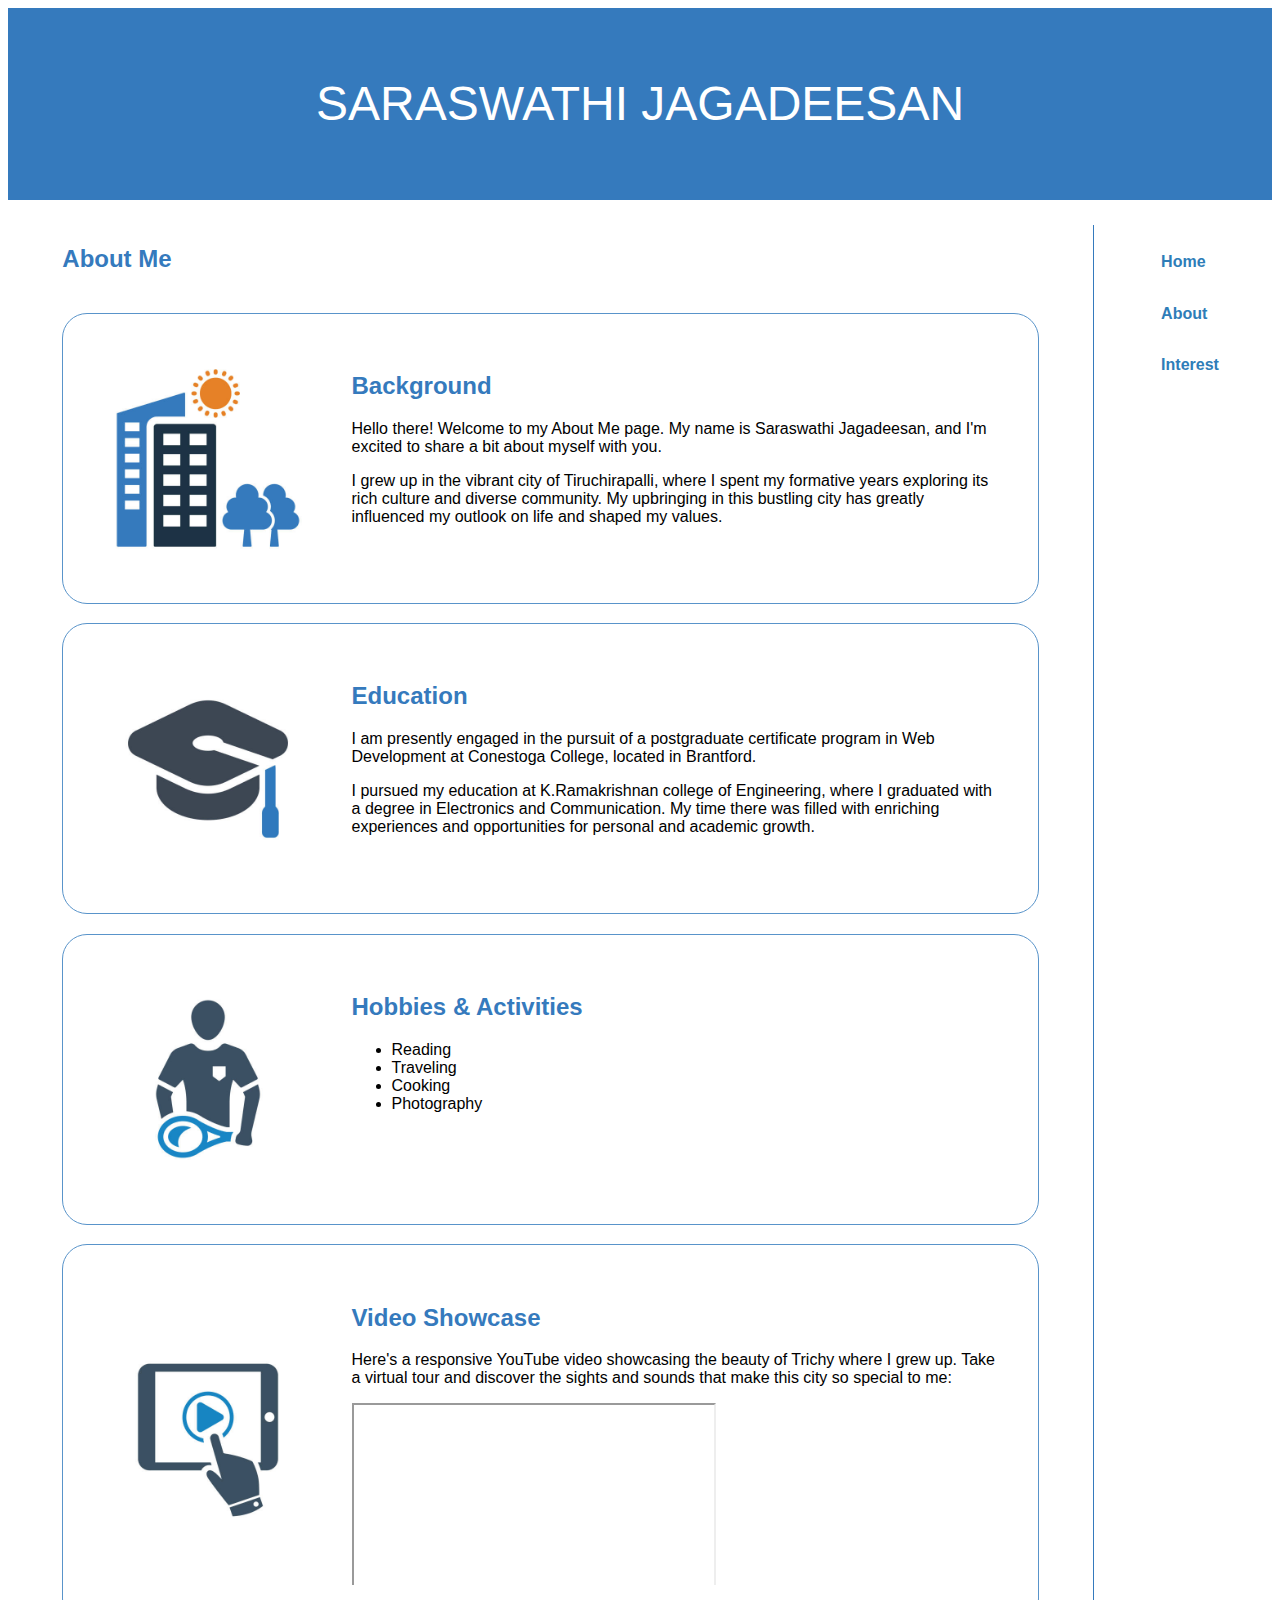
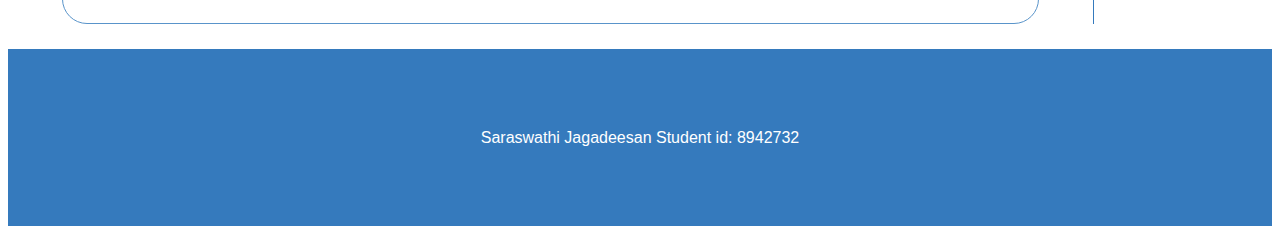
==== about.html @ a5b856b2 "first commit" ====
<!DOCTYPE html>
<html lang="en">
  <head>
    <meta name="viewport" content="width=device-width, initial-scale=1.0" >
    <meta
      name="description"
      content="About Page contains information about my hobbies and activities"
    >
    <link rel="stylesheet" href="CSS/styles.css" >
    <title>About Page</title>
  </head>
  <body>
    <div id="mainContainer">
      <header>
        <h1>SARASWATHI JAGADEESAN</h1>
      </header>
      <div class="flexContainer">
      <nav>
        <ul>
          <li><a href="home.html">Home</a></li>
          <li><a href="about.html">About</a></li>
          <li><a href="interests.html">Interest</a></li>
        </ul>
      </nav>

      <main class="home-main">
      
        <div id="wrapperAbout">
          <h2>About Me</h2>
          <section>
            <div class="container1">
                <img class="image" src="assets/images/background.jpg" alt="background">
               
            </div>
            <div class="aboutMe">
              <h2>Background</h2>
            <p>
              Hello there! Welcome to my About Me page. My name is Saraswathi
              Jagadeesan, and I'm excited to share a bit about myself with you.
            </p>
            <p>
              I grew up in the vibrant city of Tiruchirapalli, where I spent my
              formative years exploring its rich culture and diverse community.
              My upbringing in this bustling city has greatly influenced my
              outlook on life and shaped my values.
            </p>
        </div>
          </section>
          <section>
            <div class="container1">
                <img class="image" src="assets/images/education.jpg" alt="education">
              
            </div>
            <div class="aboutMe">
              <h2>Education</h2>
            <p>
              I am presently engaged in the pursuit of a postgraduate
              certificate program in Web Development at Conestoga College,
              located in Brantford.
            </p>
            <p>
              I pursued my education at K.Ramakrishnan college of Engineering,
              where I graduated with a degree in Electronics and Communication.
              My time there was filled with enriching experiences and
              opportunities for personal and academic growth.
            </p>
        </div>
          </section>
          <section>
            <div class="container1">
                <img class="image" src="assets/images/hobbies.jpg" alt="education">
              
            </div>
            <div class="aboutMe">
              <h2>Hobbies & Activities</h2>
            <ul>
                <li>Reading</li>
                <li>Traveling</li>
                <li>Cooking</li>
                <li>Photography</li>
            </ul>
        </div>
        </section>
          <section>
            <div class="container1">
                <img class="image videoImg" src="assets/images/video.jpg" alt="education">
              
            </div>
            <div class="aboutMe">
              <h2>Video Showcase</h2>
            <p>
              Here's a responsive YouTube video showcasing the beauty of Trichy
              where I grew up. Take a virtual tour and discover the sights and
              sounds that make this city so special to me:
            </p>

            <div class="video-container">
              <iframe
                width="360"
                height="215"
                src="https://www.youtube.com/embed/Uv3IhTjRWdE"
                allowfullscreen
              ></iframe>
            </div> 
        </div>
          </section>
        </div>
      </main>
      </div>
      <footer><p>Saraswathi Jagadeesan Student id: 8942732</p></footer>
    </div>
  </body>
</html>
---- CSS/styles.css ----
h1 {
  font-size: 3em;
  font-weight: 500;
  line-height: 400%;
  background-color: #357abd;
  text-align: center;
  color: white;
  margin-top: 0;
  margin-bottom: 0;
}
body {
  font-family: sans-serif;
}
nav a {
  text-decoration: none;
  color: #2e7db8;
  display: inline-block;
  padding: 10px 40px;
  font-weight: bold;
}
nav li {
  text-decoration: none;
  list-style-type: none;
  padding: 5%;
}
nav ul {
  padding-left: 0;
}
.flexContainer {
  display: flex;
  justify-content: flex-end;
}

nav {
  order: 2;
  padding: 20px;
}
nav ul li a:hover {
  color: rgb(8, 8, 60);
}
main {
  height: auto;
}
.icon {
  font-size: 25px;
}
footer {
  padding: 5%;
  background-color: #357abd;
}
h2,
h3 {
  color: #357abd;
  font-family: sans-serif;
}
h3 {
  display: inline-block;
}

#wrapper {
  display: flex;
  align-items: center;
  justify-content: space-between;
  border-right: 1px solid #357abd;
  padding: 2%;
}
#wrapper1{
    display: flex;
    align-items: center;
    justify-content: space-between;
    padding: 2%;
}
.descriptionDiv {
  padding: 5%;
}
.profile {
  width: 50%;
  height: 450px;
}
footer p {
  text-align: center;
  color: white;
}
.heading{
    margin-left:2%;
}
.home-main {
  padding: 2% 0;
}
.video-container {
  position: relative;

  padding-bottom: 28%;
  overflow: hidden;
}
.videoImg {
  padding-top: 20%;
}
.video-container iframe {
  position: absolute;
  top: 0;
  left: 0;
}
#wrapperAbout {
  display: flex;
  justify-content: space-evenly;
  flex-direction: column;
  padding: 0 5%;
  border-right: 1px solid #357abd;
}
#wrapperInterest{
    border-right: 1px solid #357abd;
    padding: 2%;
}
#wrapperAbout section {
  display: flex;
  border: 1px solid #5994ca;
  padding: 2%;
  border-radius: 25px;
  margin-top: 2%;
}

.image {
  height: 250px;
  display: block;
  object-fit: cover;
}
.text {
  position: absolute;
  top: 50%;
  left: 50%;
  transform: translate(-50%, -50%);
  color: black;
  font-size: 24px;
  font-weight: bold;
  text-align: center;
  text-shadow: 2px 2px 4px rgba(0, 0, 0, 0.5);
}
.aboutMe {
  padding: 2%;
}

.grid-container {
  display: grid;
  width: 100%;
  gap: 20px;
  grid-template-areas:
    "first second"
    "third fourth";
}
.grid-item {
  border: 1px solid #ccc;
  border-radius: 8px;
  padding: 20px;

  display: flex;
}
.grid-image {
  max-width: 50%;
  height: 250px;
  object-fit: cover;
}
.item1 {
  grid-area: first;
}
.item2 {
  grid-area: second;
}
.item3 {
  grid-area: third;
}
.item4 {
  grid-area: fourth;
}
.grid-item:hover,
section:hover {
  box-shadow: 0 0 10px rgba(0, 0, 0, 0.5);
}

@media screen and (max-width: 759px) {
  nav {
    height: auto;
  }
  nav ul {
    display: flex;
    justify-content: space-around;
  }
  nav ul li {
    display: inline-block;
    padding: 0;
  }
  nav a {
    padding: 0px 30px;
  }
  .grid-container {
    grid-template-columns: 1fr;
  }
  #wrapper {
    display: block;
    border-right: 0;
  }
  .profile {
    width: 100%;
    height: auto;
  }
  h1 {
    line-height: 200%;
    font-size: 2rem;
  }
  #wrapperAbout section {
    flex-direction: column;
    align-items: center;
  }
  .aboutMe {
    text-align: center;
  }
  #wrapperAbout {
    border-right: 0;
  }
  .video-container {
    padding-bottom: 80%;
  }
  .grid-item {
    flex-direction: column;
    align-items: center;
    margin-top: 3%;
  }
  .grid-image {
    max-width: 100%;
  }
  .grid-container {
    display: block;
  }
  .flexContainer {
    display: block;
  }
  #wrapperInterest{
    border:0;
  }
  nav{
   padding:  20px 20px 0;
  }
}
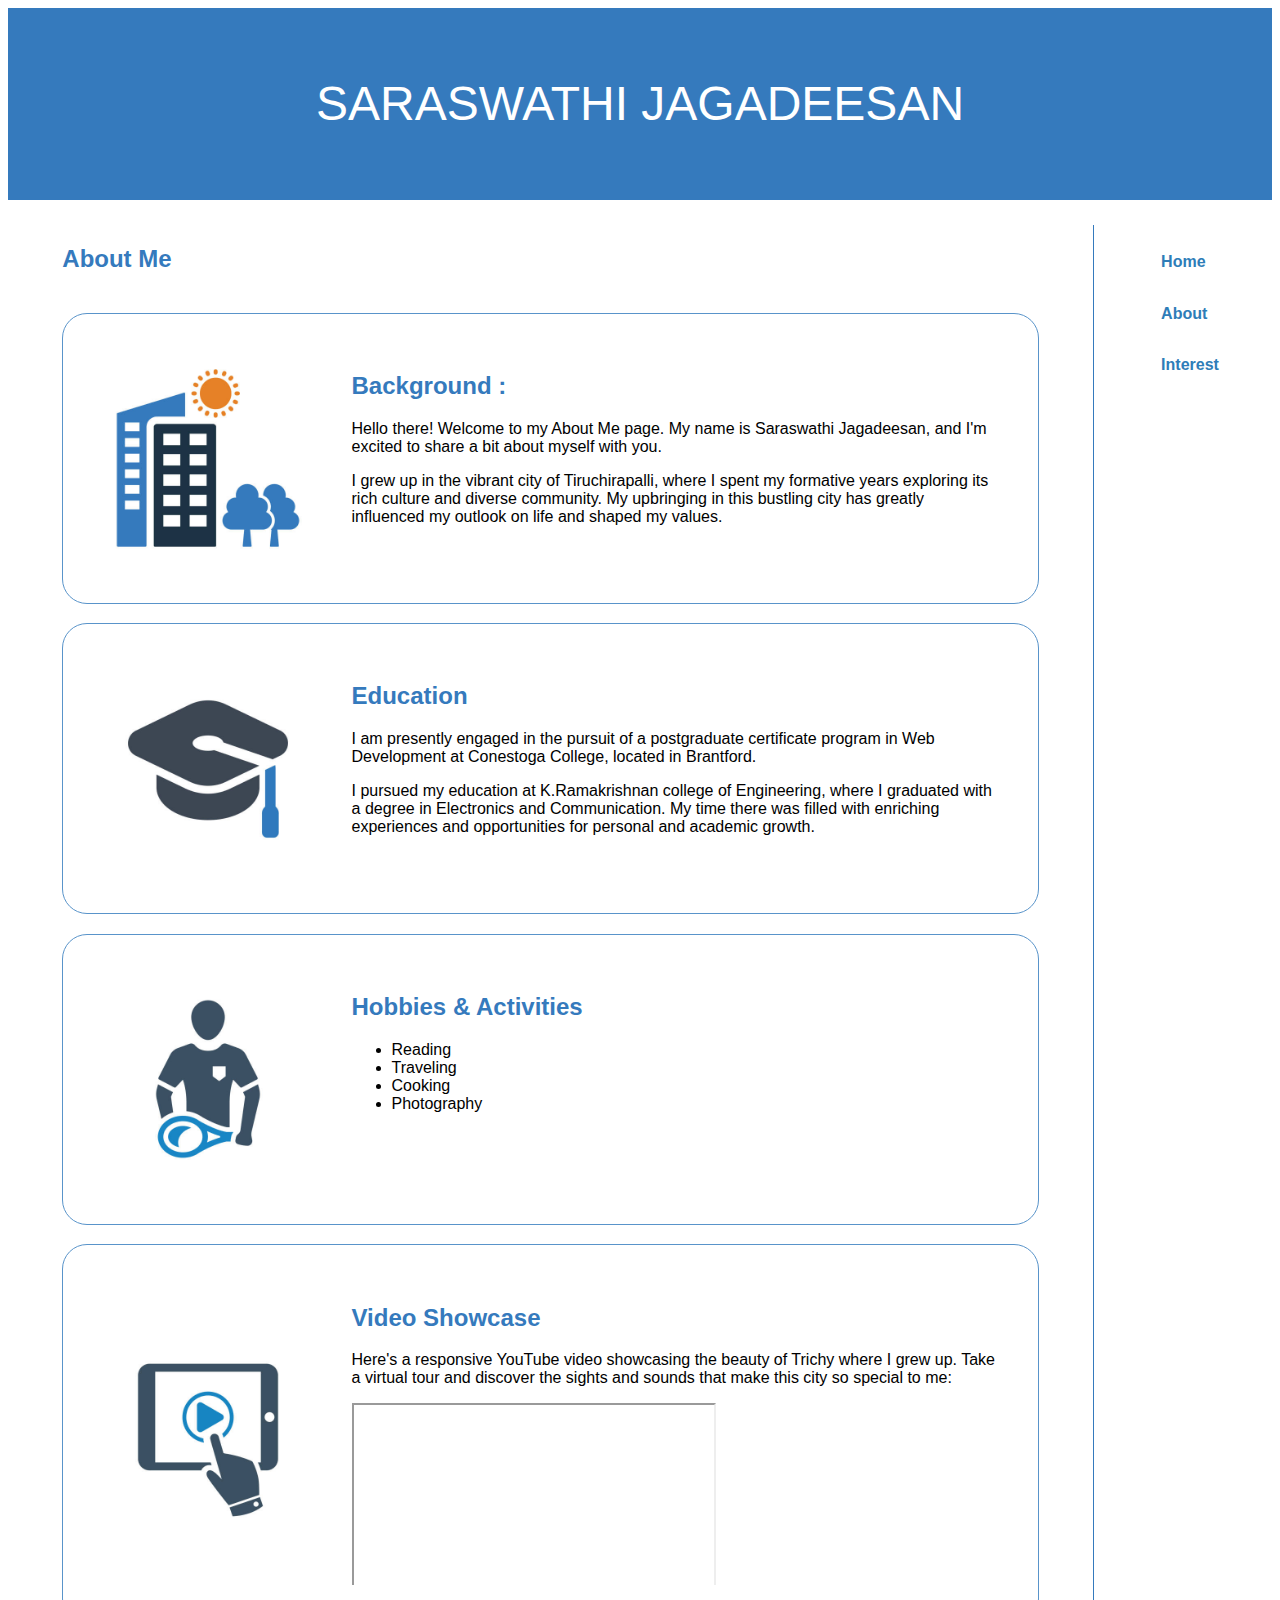
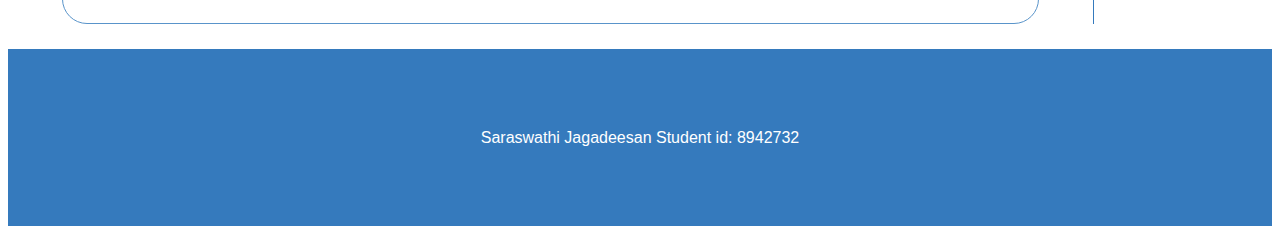
==== commit 4a8ab871: "second" ====
--- a/about.html
+++ b/about.html
@@ -13,7 +13,7 @@
     <div id="mainContainer">
       <header>
         <h1>SARASWATHI JAGADEESAN</h1>
-      </header>
+      </header> 
       <div class="flexContainer">
       <nav>
         <ul>
@@ -33,7 +33,7 @@
                
             </div>
             <div class="aboutMe">
-              <h2>Background</h2>
+              <h2>Background :</h2>
             <p>
               Hello there! Welcome to my About Me page. My name is Saraswathi
               Jagadeesan, and I'm excited to share a bit about myself with you.
